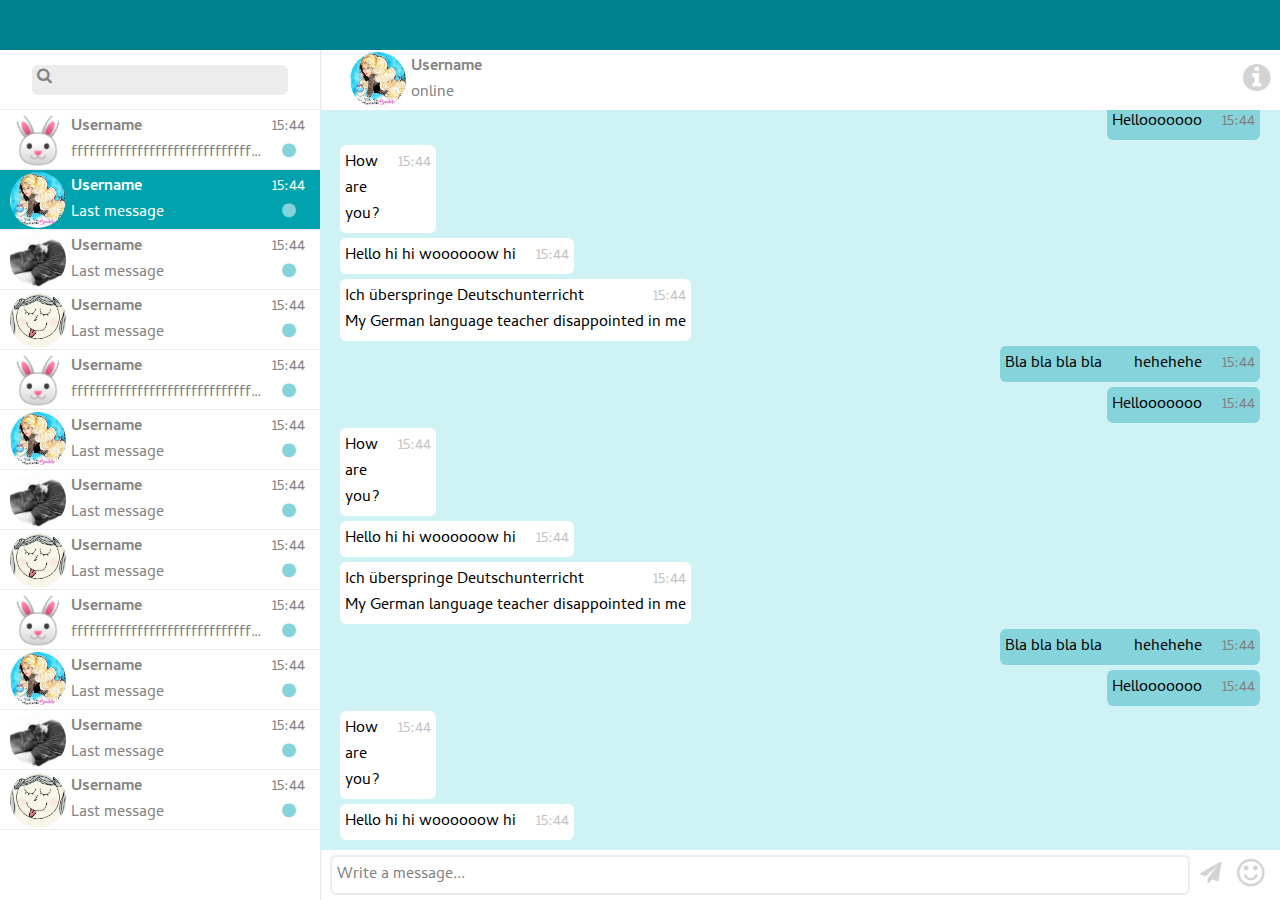
==== public/chat_page.html @ d419bebb "chat page with css, modified project structure" ====
<!DOCTYPE html>
<html lang="en">
    <head>
        <meta charset="utf-8">
        <meta name="viewport" content="width=device-width, initial-scale=1.0">
        <title>Chat</title>
        <link rel="stylesheet" href="styles/styles.css">
        <link rel="stylesheet" href="styles/chat.css">
        <link rel="stylesheet" href="https://cdnjs.cloudflare.com/ajax/libs/font-awesome/4.7.0/css/font-awesome.min.css">
        <link href="https://fonts.googleapis.com/css2?family=Cambay&display=swap" rel="stylesheet">
        <script type="module" src="scripts/chat.js"></script>
    </head>
    <body>
        <header>
        </header>
        <main>
            <div class="container">
                <aside class="dialog-list-container">
                    <div class="search-bar">
                        <div class="search-input-wrapper">
                            <i class="fa fa-search search"></i>
                            <input type="search" name="search" id="search">
                        </div>
                    </div>
                    <ul class="dialog-list">
                        <li class="dialog">
                            <img class="avatar" src="images/bunny.jpg" alt="Avatar">
                            <div class="dialog-info">
                                <p class="username">Username</p>
                                <p>ffffffffffffffffffffffffffffffffffffffffffffffffffffffffffffffffffffffffffffffffffffffff</p>
                            </div>
                            <div class="dialog-info">
                                <time datetime="2020-07-24T15:44:00">15:44</time>
                                <i class="fa fa-circle status unread"></i>
                            </div>
                        </li>
                        <li class="dialog active">
                            <img class="avatar" src="images/dasha.jpg" alt="Avatar">
                            <div class="dialog-info">
                                <p class="username">Username</p>
                                <p>Last message</p>
                            </div>
                            <div class="dialog-info">
                                <time datetime="2020-07-24T15:44:00">15:44</time>
                                <i class="fa fa-circle status unread"></i>
                            </div>
                        </li>
                        <li class="dialog">
                            <img class="avatar" src="images/misha.jpg" alt="Avatar">
                            <div class="dialog-info">
                                <p class="username">Username</p>
                                <p>Last message</p>
                            </div>
                            <div class="dialog-info">
                                <time datetime="2020-07-24T15:44:00">15:44</time>
                                <i class="fa fa-circle status unread"></i>
                            </div>
                        </li>
                        <li class="dialog">
                            <img class="avatar" src="images/girl.jpg" alt="Avatar">
                            <div class="dialog-info">
                                <p class="username">Username</p>
                                <p>Last message</p>
                            </div>
                            <div class="dialog-info">
                                <time datetime="2020-07-24T15:44:00">15:44</time>
                                <i class="fa fa-circle status unread"></i>
                            </div>
                        </li>


                        <li class="dialog">
                            <img class="avatar" src="images/bunny.jpg" alt="Avatar">
                            <div class="dialog-info">
                                <p class="username">Username</p>
                                <p>ffffffffffffffffffffffffffffffffffffffffffffffffffffffffffffffffffffffffffffffffffffffff</p>
                            </div>
                            <div class="dialog-info">
                                <time datetime="2020-07-24T15:44:00">15:44</time>
                                <i class="fa fa-circle status unread"></i>
                            </div>
                        </li>
                        <li class="dialog">
                            <img class="avatar" src="images/dasha.jpg" alt="Avatar">
                            <div class="dialog-info">
                                <p class="username">Username</p>
                                <p>Last message</p>
                            </div>
                            <div class="dialog-info">
                                <time datetime="2020-07-24T15:44:00">15:44</time>
                                <i class="fa fa-circle status unread"></i>
                            </div>
                        </li>
                        <li class="dialog">
                            <img class="avatar" src="images/misha.jpg" alt="Avatar">
                            <div class="dialog-info">
                                <p class="username">Username</p>
                                <p>Last message</p>
                            </div>
                            <div class="dialog-info">
                                <time datetime="2020-07-24T15:44:00">15:44</time>
                                <i class="fa fa-circle status unread"></i>
                            </div>
                        </li>
                        <li class="dialog">
                            <img class="avatar" src="images/girl.jpg" alt="Avatar">
                            <div class="dialog-info">
                                <p class="username">Username</p>
                                <p>Last message</p>
                            </div>
                            <div class="dialog-info">
                                <time datetime="2020-07-24T15:44:00">15:44</time>
                                <i class="fa fa-circle status unread"></i>
                            </div>
                        </li>
                        <li class="dialog">
                            <img class="avatar" src="images/bunny.jpg" alt="Avatar">
                            <div class="dialog-info">
                                <p class="username">Username</p>
                                <p>ffffffffffffffffffffffffffffffffffffffffffffffffffffffffffffffffffffffffffffffffffffffff</p>
                            </div>
                            <div class="dialog-info">
                                <time datetime="2020-07-24T15:44:00">15:44</time>
                                <i class="fa fa-circle status unread"></i>
                            </div>
                        </li>
                        <li class="dialog">
                            <img class="avatar" src="images/dasha.jpg" alt="Avatar">
                            <div class="dialog-info">
                                <p class="username">Username</p>
                                <p>Last message</p>
                            </div>
                            <div class="dialog-info">
                                <time datetime="2020-07-24T15:44:00">15:44</time>
                                <i class="fa fa-circle status unread"></i>
                            </div>
                        </li>
                        <li class="dialog">
                            <img class="avatar" src="images/misha.jpg" alt="Avatar">
                            <div class="dialog-info">
                                <p class="username">Username</p>
                                <p>Last message</p>
                            </div>
                            <div class="dialog-info">
                                <time datetime="2020-07-24T15:44:00">15:44</time>
                                <i class="fa fa-circle status unread"></i>
                            </div>
                        </li>
                        <li class="dialog">
                            <img class="avatar" src="images/girl.jpg" alt="Avatar">
                            <div class="dialog-info">
                                <p class="username">Username</p>
                                <p>Last message</p>
                            </div>
                            <div class="dialog-info">
                                <time datetime="2020-07-24T15:44:00">15:44</time>
                                <i class="fa fa-circle status unread"></i>
                            </div>
                        </li>
                    </ul>
                </aside>
                <article class="chat-container">
                    <div class="chat-header">
                        <img class="avatar" src="images/dasha.jpg" alt="Avatar">
                        <div class="dialog-info">
                            <p class="username">Username</p>
                            <p>online</p>
                        </div>
                        <button class="icon-btn"><i class="fa fa-info-circle fa-2x"></i></button>
                    </div>
                    <ul class="chat-history">
                        <li class="msg msg-in">
                            <time datetime="2020-07-24T15:44:00">15:44</time>
                            <p>Hello hi hi woooooow hi</p>
                        </li>
                        <li class="msg msg-in">
                            <time datetime="2020-07-24T15:44:00">15:44</time>
                            <p>How
are
you?</p>
                        </li>
                        <li class="msg msg-out">
                            <time datetime="2020-07-24T15:44:00">15:44</time>
                            <p>Hellooooooo</p>
                        </li>
                        <li class="msg msg-out">
                            <time datetime="2020-07-24T15:44:00">15:44</time>
                            <p>Bla bla bla bla        hehehehe</p>
                        </li>
                        <li class="msg msg-in">
                            <time datetime="2020-07-24T15:44:00">15:44</time>
                            <p>Ich überspringe Deutschunterricht
My German language teacher disappointed in me</p>
                        </li>



                        <li class="msg msg-in">
                            <time datetime="2020-07-24T15:44:00">15:44</time>
                            <p>Hello hi hi woooooow hi</p>
                        </li>
                        <li class="msg msg-in">
                            <time datetime="2020-07-24T15:44:00">15:44</time>
                            <p>How
are
you?</p>
                        </li>
                        <li class="msg msg-out">
                            <time datetime="2020-07-24T15:44:00">15:44</time>
                            <p>Hellooooooo</p>
                        </li>
                        <li class="msg msg-out">
                            <time datetime="2020-07-24T15:44:00">15:44</time>
                            <p>Bla bla bla bla        hehehehe</p>
                        </li>
                        <li class="msg msg-in">
                            <time datetime="2020-07-24T15:44:00">15:44</time>
                            <p>Ich überspringe Deutschunterricht
My German language teacher disappointed in me</p>
                        </li>
                        <li class="msg msg-in">
                            <time datetime="2020-07-24T15:44:00">15:44</time>
                            <p>Hello hi hi woooooow hi</p>
                        </li>
                        <li class="msg msg-in">
                            <time datetime="2020-07-24T15:44:00">15:44</time>
                            <p>How
are
you?</p>
                        </li>
                        <li class="msg msg-out">
                            <time datetime="2020-07-24T15:44:00">15:44</time>
                            <p>Hellooooooo</p>
                        </li>
                        <li class="msg msg-out">
                            <time datetime="2020-07-24T15:44:00">15:44</time>
                            <p>Bla bla bla bla        hehehehe</p>
                        </li>
                        <li class="msg msg-in">
                            <time datetime="2020-07-24T15:44:00">15:44</time>
                            <p>Ich überspringe Deutschunterricht
My German language teacher disappointed in me</p>
                        </li>
                    </ul>
                    <div class="chat-footer">
                        <div id="new-message" contenteditable="true" placeholder="Write a message..."></div>
                    
                        <!-- TODO: send by `enter` -->
                        <button class="icon-btn"><i class="fa fa-paper-plane fa-lg"></i></button>
                        <button class="icon-btn"><i class="fa fa-smile-o fa-2x"></i></button>
                    </div>
                </article>
            </div>
        </main>
    </body>
</html>
---- public/styles/styles.css ----
:root {
    --color-primary-light : #CFF2F5;
    --color-primary: #85D4DB;
    --color-primary-dark: #00838F;
    --color-secondary: #FCA6A6;
    --color-secondary-dark: #D46B6B;
    --text-color-light: #828282;
    --text-color-dark: #3A3A3A;
    --background-color-grey: #ECECEC;
}

html {
    box-sizing: border-box;
}

*, 
*::before, 
*::after {
    box-sizing: inherit;
    margin: 0;
    padding: 0;
}

/* Scrollbar */
::-webkit-scrollbar {
    width: 3px;
}

::-webkit-scrollbar-track {
    box-shadow: inset 0 0 5px lightgrey;
}

::-webkit-scrollbar-thumb {
    background: rgb(197, 197, 197);
}

body {
    font-family: 'Cambay', sans-serif;
}

button, 
input, 
select, 
textarea {
    font-family: inherit;
    font-size: 100%;
}

img {
    display: block;
}

textarea {
    overflow: auto;
}

a {
    font-weight: bold;
}

a:any-link {
    text-decoration: none;
    color: var(--color-secondary);
}

a:hover,
a:active {
    text-decoration: underline;
}

.btn {
    outline: none;
    border: none;  
}
---- public/styles/chat.css ----
@import url(styles.css);

html,
body {
    height: 100%;
    color: var(--text-color-light);
}

main {
    height: calc(100% - 50px);
}

body {
    display: flex;
    flex-direction: column;
    overflow: hidden;
}

header {
    min-height: 50px;
    background-color: var(--color-primary-dark);
}

.icon-btn {
    height: 40px;
    outline: none;
    border: none;
    background-color: white;
    color: lightgrey;
    transition: color 0.3s;
}

.icon-btn:hover {
    color: var(--text-color-light);
}

.container {
    display: flex;
    height: 100%;
}

.search-bar {
    display: flex;
    align-items: center;
    justify-content: center;
    height: 60px;
    border-bottom: 1px solid #ECECEC;
}

.search-input-wrapper {
    display: flex;
    width: 80%;
    padding: 2px 5px;
    border-radius: 6px;
    background-color: #ECECEC;
}

input[type="search"] {
    flex: 1;
    margin-left: 10px;
    outline: none;
    border: none;
    background-color: #ECECEC;
}

.dialog-list-container {
    width: 25%;
    box-shadow: 0px 0px 2px rgba(0, 0, 0, 0.3);
}

.dialog-list {
    max-height: calc(100% - 60px);
    overflow-y: auto;
}

.dialog {
    display: flex;
    align-items: center;
    height: 60px;
    padding: 0 10px;
    border-bottom: 1px solid #ECECEC;
}

.dialog:not(.active):hover {
    background-color: var(--color-primary-light);
}

.avatar {
    flex: 0 0 56px;
    object-fit: cover;
    width: 56px;
    height: 56px;
    border-radius: 50%;
}

.dialog-info {
    margin: 2px 5px;
    min-width: 0;
    text-align: center;
}

.dialog-info:nth-of-type(1) {
    flex: 1;
    text-align: left;
}

.dialog p {
    white-space: nowrap;
    overflow: hidden;
    text-overflow: ellipsis;
}

.dialog time {
    display: block;
}

.username {
    font-weight: bold;
}

.unread {
    color: #85D4DB;
}

.active {
    color: white;
    background-color: #00A3AD;
}

.chat-container {
    flex: 1;
    max-width: 75%;
    display: flex;
    flex-direction: column;
}

.chat-header {
    height: 60px;
    padding: 0 10px 0 30px;
    display: flex;
    align-items: center;
}

.chat-history {
    max-height: calc(100% - 110px); 
    display: flex;
    flex-direction: column-reverse;
    align-items: flex-start;
    gap: 5px;
    padding: 10px 20px;
    overflow-y: auto;
    background-color: var(--color-primary-light);
}

.chat-footer {
    max-height: 200px;
    padding: 5px 10px;
    display: flex;
    align-items: flex-start;
}

.chat-footer button {
    flex: 0 0 40px;
}

[contenteditable=true]:empty:before {
    content: attr(placeholder);
    pointer-events: none;
    display: block; /* Firefox */
}
 
div[contenteditable=true] {
    flex: 1;
    max-height: 180px;
    outline: none;
    overflow: auto;
    padding: 5px;
    border: 2px solid white;
    background: white;
}

div[contenteditable=true]:focus {
    border-radius: 6px;
    border: 2px solid #ECECEC;
}

.msg {
    max-width: 60%;
    padding: 5px;
    border-radius: 6px;
    list-style: none;
}

.msg p {
    display: inline;
    white-space: pre-wrap;
    color: initial;
}

.msg time {
    float: right;
    margin-left: 20px;
}

.msg-in {
    background-color: white;
}

.msg-out {
    align-self: flex-end;
    background-color: #85D4DB;
}

.msg-in time {
    color: #C4C4C4;
}
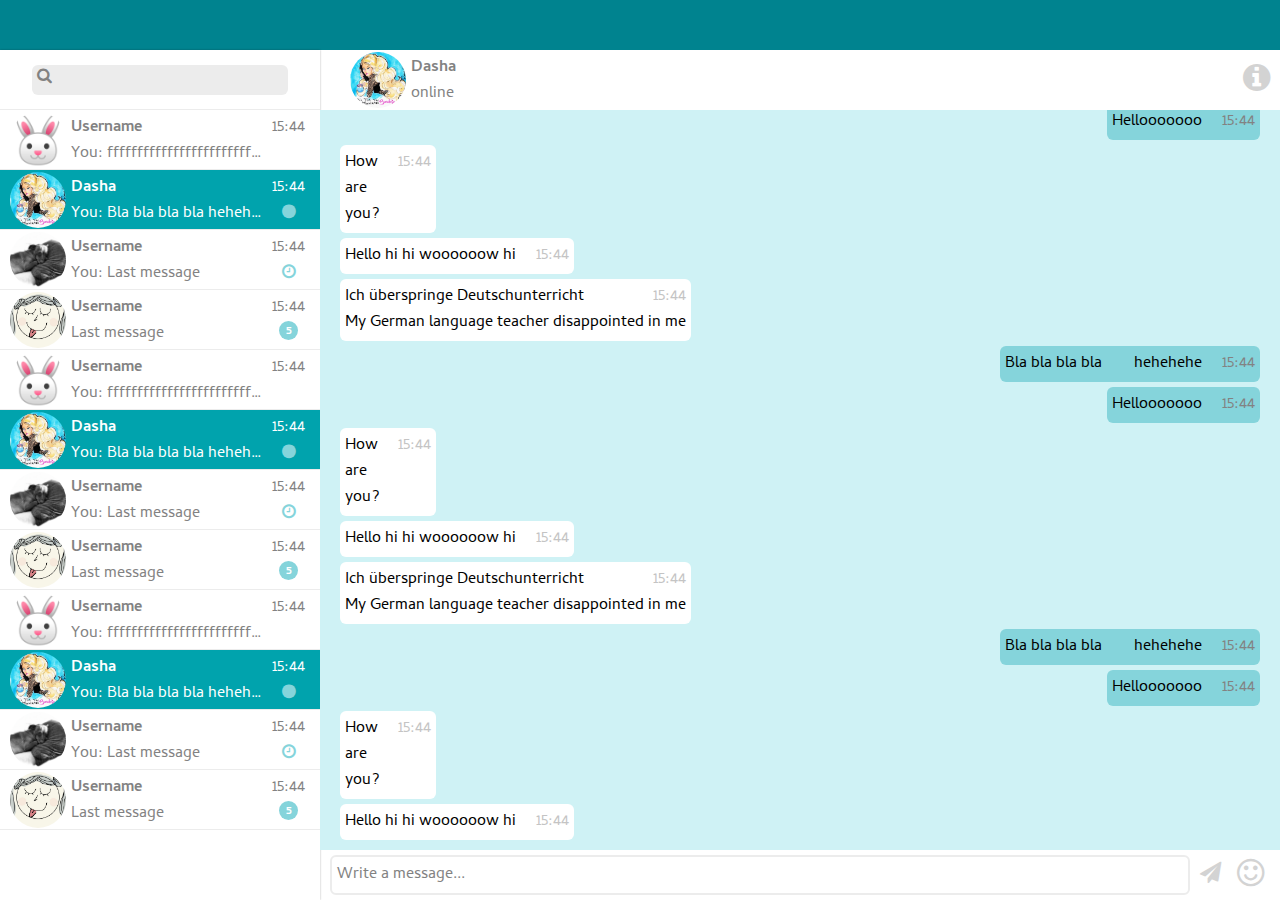
==== commit 85403497: "added message status icons for dialog list" ====
--- a/public/chat_page.html
+++ b/public/chat_page.html
@@ -27,33 +27,118 @@
                             <img class="avatar" src="images/bunny.jpg" alt="Avatar">
                             <div class="dialog-info">
                                 <p class="username">Username</p>
-                                <p>ffffffffffffffffffffffffffffffffffffffffffffffffffffffffffffffffffffffffffffffffffffffff</p>
-                            </div>
-                            <div class="dialog-info">
-                                <time datetime="2020-07-24T15:44:00">15:44</time>
-                                <i class="fa fa-circle status unread"></i>
+                                <p class="last-msg-out">ffffffffffffffffffffffffffffffffffffffffffffffffffffffffffffffffffffffffffffffffffffffff</p>
+                            </div>
+                            <div class="dialog-info">
+                                <time datetime="2020-07-24T15:44:00">15:44</time>
                             </div>
                         </li>
                         <li class="dialog active">
                             <img class="avatar" src="images/dasha.jpg" alt="Avatar">
                             <div class="dialog-info">
+                                <p class="username">Dasha</p>
+                                <p class="last-msg-out">Bla bla bla bla        hehehehe</p>
+                            </div>
+                            <div class="dialog-info">
+                                <time datetime="2020-07-24T15:44:00">15:44</time>
+                                <i class="fa fa-circle"></i>
+                            </div>
+                        </li>
+                        <li class="dialog">
+                            <img class="avatar" src="images/misha.jpg" alt="Avatar">
+                            <div class="dialog-info">
+                                <p class="username">Username</p>
+                                <p class="last-msg-out">Last message</p>
+                            </div>
+                            <div class="dialog-info">
+                                <time datetime="2020-07-24T15:44:00">15:44</time>
+                                <i class="fa fa-clock-o"></i>
+                            </div>
+                        </li>
+                        <li class="dialog">
+                            <img class="avatar" src="images/girl.jpg" alt="Avatar">
+                            <div class="dialog-info">
                                 <p class="username">Username</p>
                                 <p>Last message</p>
                             </div>
                             <div class="dialog-info">
                                 <time datetime="2020-07-24T15:44:00">15:44</time>
-                                <i class="fa fa-circle status unread"></i>
+                                <p class="unread">5</p>
+                            </div>
+                        </li>
+                        <li class="dialog">
+                            <img class="avatar" src="images/bunny.jpg" alt="Avatar">
+                            <div class="dialog-info">
+                                <p class="username">Username</p>
+                                <p class="last-msg-out">ffffffffffffffffffffffffffffffffffffffffffffffffffffffffffffffffffffffffffffffffffffffff</p>
+                            </div>
+                            <div class="dialog-info">
+                                <time datetime="2020-07-24T15:44:00">15:44</time>
+                            </div>
+                        </li>
+                        <li class="dialog active">
+                            <img class="avatar" src="images/dasha.jpg" alt="Avatar">
+                            <div class="dialog-info">
+                                <p class="username">Dasha</p>
+                                <p class="last-msg-out">Bla bla bla bla        hehehehe</p>
+                            </div>
+                            <div class="dialog-info">
+                                <time datetime="2020-07-24T15:44:00">15:44</time>
+                                <i class="fa fa-circle"></i>
                             </div>
                         </li>
                         <li class="dialog">
                             <img class="avatar" src="images/misha.jpg" alt="Avatar">
                             <div class="dialog-info">
                                 <p class="username">Username</p>
+                                <p class="last-msg-out">Last message</p>
+                            </div>
+                            <div class="dialog-info">
+                                <time datetime="2020-07-24T15:44:00">15:44</time>
+                                <i class="fa fa-clock-o"></i>
+                            </div>
+                        </li>
+                        <li class="dialog">
+                            <img class="avatar" src="images/girl.jpg" alt="Avatar">
+                            <div class="dialog-info">
+                                <p class="username">Username</p>
                                 <p>Last message</p>
                             </div>
                             <div class="dialog-info">
                                 <time datetime="2020-07-24T15:44:00">15:44</time>
-                                <i class="fa fa-circle status unread"></i>
+                                <p class="unread">5</p>
+                            </div>
+                        </li>
+                        <li class="dialog">
+                            <img class="avatar" src="images/bunny.jpg" alt="Avatar">
+                            <div class="dialog-info">
+                                <p class="username">Username</p>
+                                <p class="last-msg-out">ffffffffffffffffffffffffffffffffffffffffffffffffffffffffffffffffffffffffffffffffffffffff</p>
+                            </div>
+                            <div class="dialog-info">
+                                <time datetime="2020-07-24T15:44:00">15:44</time>
+                            </div>
+                        </li>
+                        <li class="dialog active">
+                            <img class="avatar" src="images/dasha.jpg" alt="Avatar">
+                            <div class="dialog-info">
+                                <p class="username">Dasha</p>
+                                <p class="last-msg-out">Bla bla bla bla        hehehehe</p>
+                            </div>
+                            <div class="dialog-info">
+                                <time datetime="2020-07-24T15:44:00">15:44</time>
+                                <i class="fa fa-circle"></i>
+                            </div>
+                        </li>
+                        <li class="dialog">
+                            <img class="avatar" src="images/misha.jpg" alt="Avatar">
+                            <div class="dialog-info">
+                                <p class="username">Username</p>
+                                <p class="last-msg-out">Last message</p>
+                            </div>
+                            <div class="dialog-info">
+                                <time datetime="2020-07-24T15:44:00">15:44</time>
+                                <i class="fa fa-clock-o"></i>
                             </div>
                         </li>
                         <li class="dialog">
@@ -64,97 +149,7 @@
                             </div>
                             <div class="dialog-info">
                                 <time datetime="2020-07-24T15:44:00">15:44</time>
-                                <i class="fa fa-circle status unread"></i>
-                            </div>
-                        </li>
-
-
-                        <li class="dialog">
-                            <img class="avatar" src="images/bunny.jpg" alt="Avatar">
-                            <div class="dialog-info">
-                                <p class="username">Username</p>
-                                <p>ffffffffffffffffffffffffffffffffffffffffffffffffffffffffffffffffffffffffffffffffffffffff</p>
-                            </div>
-                            <div class="dialog-info">
-                                <time datetime="2020-07-24T15:44:00">15:44</time>
-                                <i class="fa fa-circle status unread"></i>
-                            </div>
-                        </li>
-                        <li class="dialog">
-                            <img class="avatar" src="images/dasha.jpg" alt="Avatar">
-                            <div class="dialog-info">
-                                <p class="username">Username</p>
-                                <p>Last message</p>
-                            </div>
-                            <div class="dialog-info">
-                                <time datetime="2020-07-24T15:44:00">15:44</time>
-                                <i class="fa fa-circle status unread"></i>
-                            </div>
-                        </li>
-                        <li class="dialog">
-                            <img class="avatar" src="images/misha.jpg" alt="Avatar">
-                            <div class="dialog-info">
-                                <p class="username">Username</p>
-                                <p>Last message</p>
-                            </div>
-                            <div class="dialog-info">
-                                <time datetime="2020-07-24T15:44:00">15:44</time>
-                                <i class="fa fa-circle status unread"></i>
-                            </div>
-                        </li>
-                        <li class="dialog">
-                            <img class="avatar" src="images/girl.jpg" alt="Avatar">
-                            <div class="dialog-info">
-                                <p class="username">Username</p>
-                                <p>Last message</p>
-                            </div>
-                            <div class="dialog-info">
-                                <time datetime="2020-07-24T15:44:00">15:44</time>
-                                <i class="fa fa-circle status unread"></i>
-                            </div>
-                        </li>
-                        <li class="dialog">
-                            <img class="avatar" src="images/bunny.jpg" alt="Avatar">
-                            <div class="dialog-info">
-                                <p class="username">Username</p>
-                                <p>ffffffffffffffffffffffffffffffffffffffffffffffffffffffffffffffffffffffffffffffffffffffff</p>
-                            </div>
-                            <div class="dialog-info">
-                                <time datetime="2020-07-24T15:44:00">15:44</time>
-                                <i class="fa fa-circle status unread"></i>
-                            </div>
-                        </li>
-                        <li class="dialog">
-                            <img class="avatar" src="images/dasha.jpg" alt="Avatar">
-                            <div class="dialog-info">
-                                <p class="username">Username</p>
-                                <p>Last message</p>
-                            </div>
-                            <div class="dialog-info">
-                                <time datetime="2020-07-24T15:44:00">15:44</time>
-                                <i class="fa fa-circle status unread"></i>
-                            </div>
-                        </li>
-                        <li class="dialog">
-                            <img class="avatar" src="images/misha.jpg" alt="Avatar">
-                            <div class="dialog-info">
-                                <p class="username">Username</p>
-                                <p>Last message</p>
-                            </div>
-                            <div class="dialog-info">
-                                <time datetime="2020-07-24T15:44:00">15:44</time>
-                                <i class="fa fa-circle status unread"></i>
-                            </div>
-                        </li>
-                        <li class="dialog">
-                            <img class="avatar" src="images/girl.jpg" alt="Avatar">
-                            <div class="dialog-info">
-                                <p class="username">Username</p>
-                                <p>Last message</p>
-                            </div>
-                            <div class="dialog-info">
-                                <time datetime="2020-07-24T15:44:00">15:44</time>
-                                <i class="fa fa-circle status unread"></i>
+                                <p class="unread">5</p>
                             </div>
                         </li>
                     </ul>
@@ -163,7 +158,7 @@
                     <div class="chat-header">
                         <img class="avatar" src="images/dasha.jpg" alt="Avatar">
                         <div class="dialog-info">
-                            <p class="username">Username</p>
+                            <p class="username">Dasha</p>
                             <p>online</p>
                         </div>
                         <button class="icon-btn"><i class="fa fa-info-circle fa-2x"></i></button>
--- a/public/styles/chat.css
+++ b/public/styles/chat.css
@@ -94,9 +94,27 @@
 }
 
 .dialog-info {
-    margin: 2px 5px;
+    height: 100%;
+    padding: 5px;
     min-width: 0;
     text-align: center;
+}
+
+.dialog-info i {
+    color: #85D4DB;
+}
+
+.dialog-info .unread {
+    width: min-content;
+    min-width: 1.5em;
+    height: 1.5em;
+    margin: auto;
+
+    font-size: 0.8em;
+    font-weight: bolder;
+    border-radius: 0.75em;
+    color: white;
+    background-color: #85D4DB;
 }
 
 .dialog-info:nth-of-type(1) {
@@ -118,8 +136,8 @@
     font-weight: bold;
 }
 
-.unread {
-    color: #85D4DB;
+.last-msg-out::before {
+    content: "You: ";
 }
 
 .active {
@@ -140,8 +158,9 @@
     display: flex;
     align-items: center;
 }
-
+      
 .chat-history {
+    flex: 1;
     max-height: calc(100% - 110px); 
     display: flex;
     flex-direction: column-reverse;
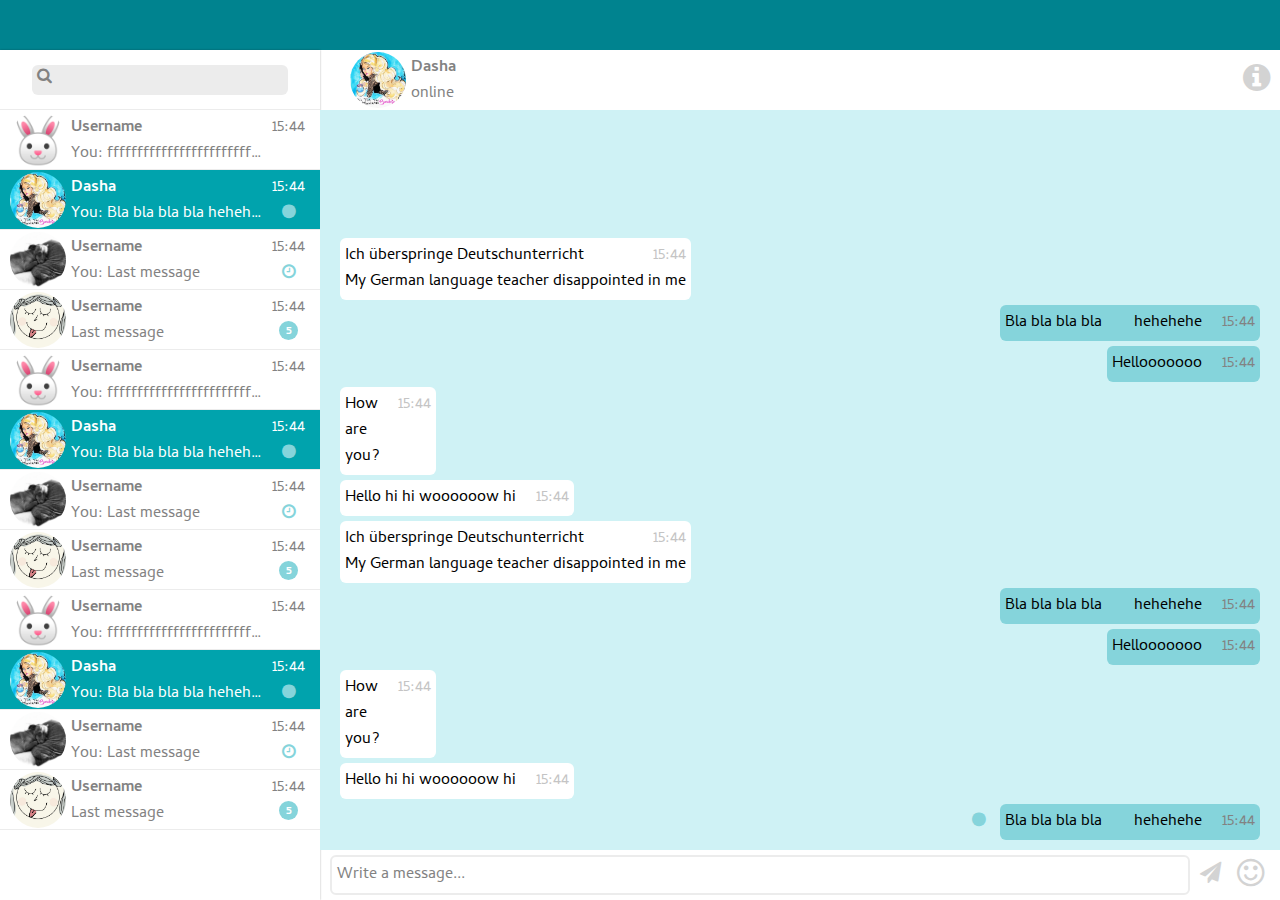
==== commit 67efc578: "added status for sent messages in chat's history" ====
--- a/public/chat_page.html
+++ b/public/chat_page.html
@@ -164,6 +164,13 @@
                         <button class="icon-btn"><i class="fa fa-info-circle fa-2x"></i></button>
                     </div>
                     <ul class="chat-history">
+                        <li class="msg msg-out">
+                            <i class="fa fa-circle"></i>
+                            <div>
+                                <time datetime="2020-07-24T15:44:00">15:44</time>
+                                <p>Bla bla bla bla        hehehehe</p>
+                            </div>
+                        </li>
                         <li class="msg msg-in">
                             <time datetime="2020-07-24T15:44:00">15:44</time>
                             <p>Hello hi hi woooooow hi</p>
@@ -175,21 +182,22 @@
 you?</p>
                         </li>
                         <li class="msg msg-out">
-                            <time datetime="2020-07-24T15:44:00">15:44</time>
-                            <p>Hellooooooo</p>
-                        </li>
-                        <li class="msg msg-out">
-                            <time datetime="2020-07-24T15:44:00">15:44</time>
-                            <p>Bla bla bla bla        hehehehe</p>
+                            <div>
+                                <time datetime="2020-07-24T15:44:00">15:44</time>
+                                <p>Hellooooooo</p>
+                            <div>
+                        </li>
+                        <li class="msg msg-out">
+                            <div>
+                                <time datetime="2020-07-24T15:44:00">15:44</time>
+                                <p>Bla bla bla bla        hehehehe</p>
+                            </div>
                         </li>
                         <li class="msg msg-in">
                             <time datetime="2020-07-24T15:44:00">15:44</time>
                             <p>Ich überspringe Deutschunterricht
 My German language teacher disappointed in me</p>
                         </li>
-
-
-
                         <li class="msg msg-in">
                             <time datetime="2020-07-24T15:44:00">15:44</time>
                             <p>Hello hi hi woooooow hi</p>
@@ -201,35 +209,16 @@
 you?</p>
                         </li>
                         <li class="msg msg-out">
-                            <time datetime="2020-07-24T15:44:00">15:44</time>
-                            <p>Hellooooooo</p>
-                        </li>
-                        <li class="msg msg-out">
-                            <time datetime="2020-07-24T15:44:00">15:44</time>
-                            <p>Bla bla bla bla        hehehehe</p>
-                        </li>
-                        <li class="msg msg-in">
-                            <time datetime="2020-07-24T15:44:00">15:44</time>
-                            <p>Ich überspringe Deutschunterricht
-My German language teacher disappointed in me</p>
-                        </li>
-                        <li class="msg msg-in">
-                            <time datetime="2020-07-24T15:44:00">15:44</time>
-                            <p>Hello hi hi woooooow hi</p>
-                        </li>
-                        <li class="msg msg-in">
-                            <time datetime="2020-07-24T15:44:00">15:44</time>
-                            <p>How
-are
-you?</p>
-                        </li>
-                        <li class="msg msg-out">
-                            <time datetime="2020-07-24T15:44:00">15:44</time>
-                            <p>Hellooooooo</p>
-                        </li>
-                        <li class="msg msg-out">
-                            <time datetime="2020-07-24T15:44:00">15:44</time>
-                            <p>Bla bla bla bla        hehehehe</p>
+                            <div>
+                                <time datetime="2020-07-24T15:44:00">15:44</time>
+                                <p>Hellooooooo</p>
+                            <div>
+                        </li>
+                        <li class="msg msg-out">
+                            <div>
+                                <time datetime="2020-07-24T15:44:00">15:44</time>
+                                <p>Bla bla bla bla        hehehehe</p>
+                            </div>
                         </li>
                         <li class="msg msg-in">
                             <time datetime="2020-07-24T15:44:00">15:44</time>
--- a/public/styles/chat.css
+++ b/public/styles/chat.css
@@ -205,8 +205,6 @@
 
 .msg {
     max-width: 60%;
-    padding: 5px;
-    border-radius: 6px;
     list-style: none;
 }
 
@@ -225,11 +223,26 @@
     background-color: white;
 }
 
+.msg-in time {
+    color: #C4C4C4;
+}
+
+.msg-in, 
+.msg-out > div {
+    padding: 5px;
+    border-radius: 6px;
+}
+
 .msg-out {
     align-self: flex-end;
+}
+
+.msg-out > div {
+    display: inline-block;
     background-color: #85D4DB;
 }
 
-.msg-in time {
-    color: #C4C4C4;
-}
+.msg-out > i {
+    margin-right: 10px;
+    color: #85D4DB;
+}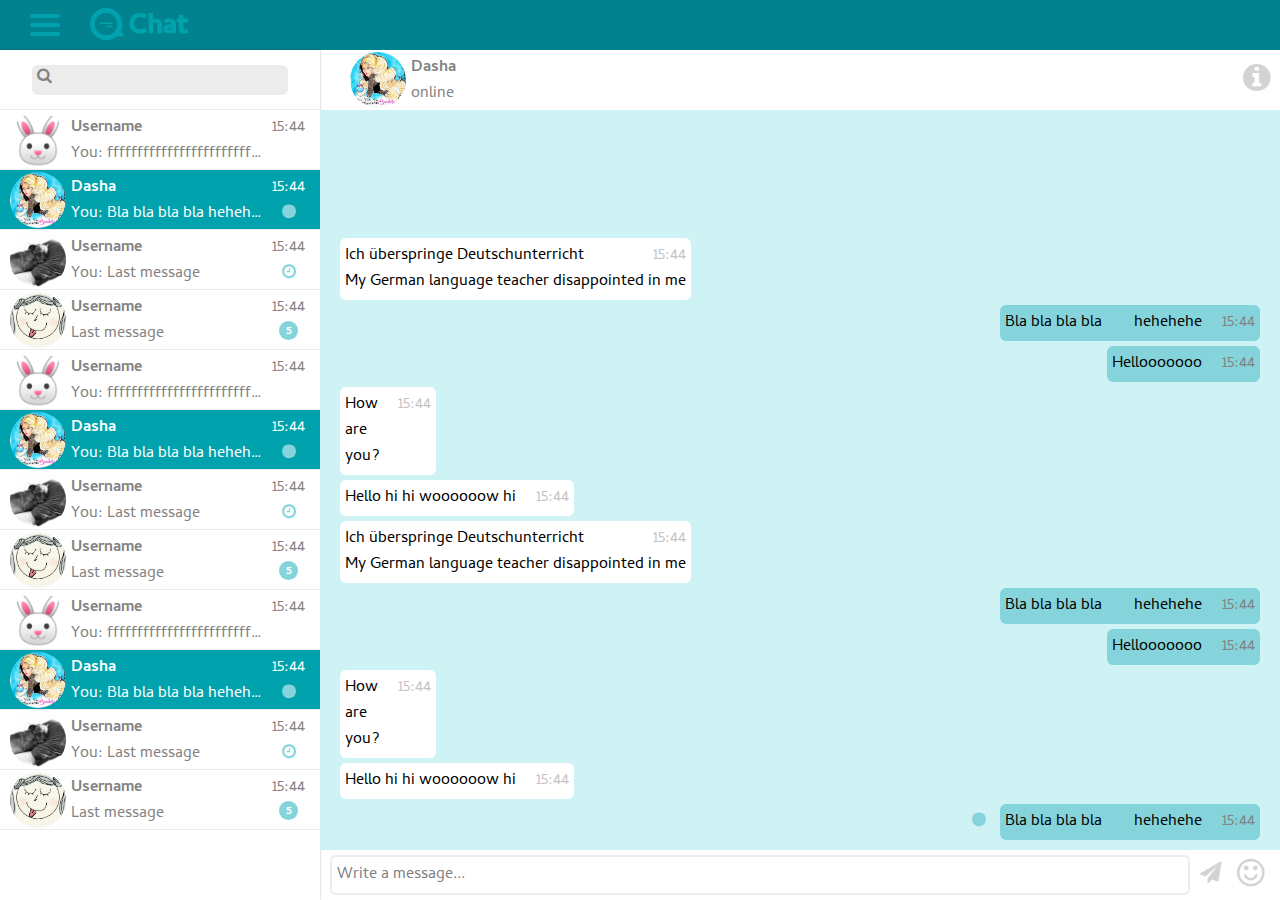
==== commit 7b03013e: "added menu" ====
--- a/public/chat_page.html
+++ b/public/chat_page.html
@@ -8,13 +8,28 @@
         <link rel="stylesheet" href="styles/chat.css">
         <link rel="stylesheet" href="https://cdnjs.cloudflare.com/ajax/libs/font-awesome/4.7.0/css/font-awesome.min.css">
         <link href="https://fonts.googleapis.com/css2?family=Cambay&display=swap" rel="stylesheet">
-        <script type="module" src="scripts/chat.js"></script>
+        <script src="scripts/chat.js"></script>
+        <script src="scripts/menu.js"></script>
     </head>
     <body>
         <header>
+            <div class="menu-icon" onclick="toggleMenu(this)">
+                <div></div>
+                <div></div>
+                <div></div>
+            </div>
+            <img class="logo" src="images/logo.svg" alt="Logo">
         </header>
         <main>
-            <div class="container">
+            <nav id="sideNav" class="side-nav">
+                <button><i class="fa fa-unlock fa-lg"></i>New public channel</button>
+                <button><i class="fa fa-lock fa-lg"></i>New private channel</button>
+                <button><i class="fa fa-cog fa-lg"></i>Settings</button>
+                <!-- <button><i class="fa fa-user-circle-o fa-lg"></i>Edit profile</button> -->
+                <!-- <button><i class="fa fa-moon-o fa-lg"></i>Night mode</button> -->
+                <button><i class="fa fa-sign-out fa-lg"></i>Log out</button>
+            </nav>
+            <div class="container" id="main">
                 <aside class="dialog-list-container">
                     <div class="search-bar">
                         <div class="search-input-wrapper">
--- a/public/styles/styles.css
+++ b/public/styles/styles.css
@@ -46,6 +46,11 @@
     font-size: 100%;
 }
 
+button {
+    outline: none;
+    border: none;  
+}
+
 img {
     display: block;
 }
@@ -67,8 +72,3 @@
 a:active {
     text-decoration: underline;
 }
-
-.btn {
-    outline: none;
-    border: none;  
-}--- a/public/styles/chat.css
+++ b/public/styles/chat.css
@@ -1,5 +1,3 @@
-@import url(styles.css);
-
 html,
 body {
     height: 100%;
@@ -17,8 +15,78 @@
 }
 
 header {
+    display: flex;
+    align-items: center;
+    gap: 30px;
+    padding: 0 30px;
     min-height: 50px;
     background-color: var(--color-primary-dark);
+}
+
+.menu-icon {
+    display: inline-block;
+    cursor: pointer;
+}
+
+.menu-icon > div {
+    width: 30px;
+    height: 4px;
+    margin: 5px 0;
+    border-radius: 2px;
+    background-color: #00A3AD;
+    transition: 0.4s;
+}
+
+.toggle div:nth-child(1) {
+    -webkit-transform: rotate(-45deg) translate(-5px, 6px);
+    transform: rotate(-45deg) translate(-5px, 6px);
+}
+  
+.toggle div:nth-child(2) {
+    opacity: 0;
+}
+
+.toggle div:nth-child(3) {
+    -webkit-transform: rotate(45deg) translate(-7px, -8px);
+    transform: rotate(45deg) translate(-7px, -8px);
+}
+
+.logo {
+    height: 2.8em;
+    margin-top: 5px;
+}
+
+.side-nav {
+    height: 100%;
+    width: 0px;
+    position: fixed;
+    overflow-x: hidden;
+    background-color: var(--text-color-dark);
+    transition: 0.4s; 
+}
+
+.side-nav button {
+    display: block;
+    width: 100%;
+    height: 4em;
+    white-space: nowrap;
+    font-weight: bolder;
+    text-align: start;
+    color: var(--text-color-light);
+    background-color: transparent;
+    transition: 0.3s;
+}
+  
+.side-nav button:hover {
+    background-color: #4b4b4b;
+}
+
+.side-nav i {
+    margin: 0 10px;
+}
+
+#main {
+    transition: margin-left .4s;
 }
 
 .icon-btn {
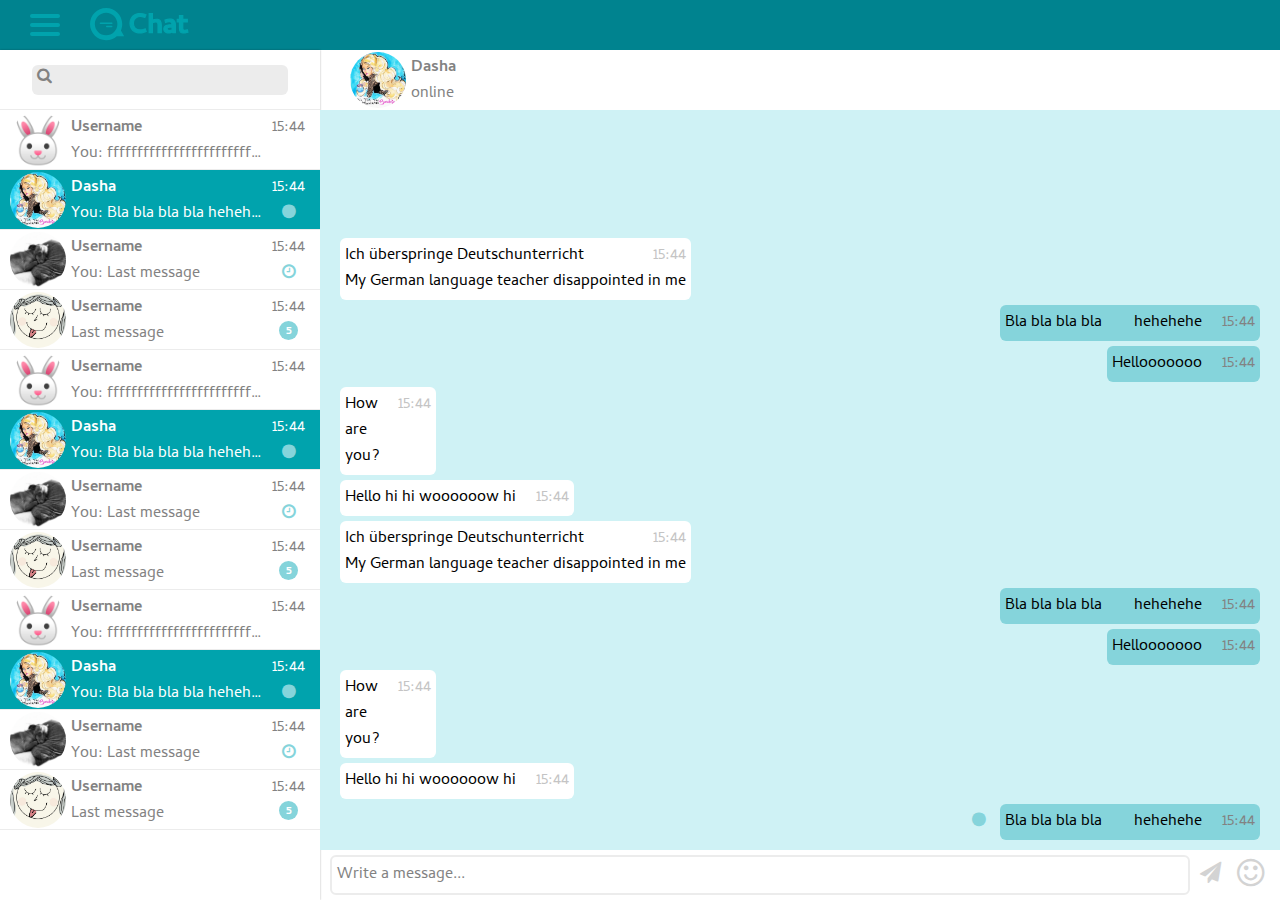
==== commit 08850ff3: "modals for settings and creating channels" ====
--- a/public/chat_page.html
+++ b/public/chat_page.html
@@ -8,12 +8,11 @@
         <link rel="stylesheet" href="styles/chat.css">
         <link rel="stylesheet" href="https://cdnjs.cloudflare.com/ajax/libs/font-awesome/4.7.0/css/font-awesome.min.css">
         <link href="https://fonts.googleapis.com/css2?family=Cambay&display=swap" rel="stylesheet">
-        <script src="scripts/chat.js"></script>
-        <script src="scripts/menu.js"></script>
+        <script type="module" src="scripts/chat.js"></script>
     </head>
     <body>
         <header>
-            <div class="menu-icon" onclick="toggleMenu(this)">
+            <div id="menu" class="menu-icon">
                 <div></div>
                 <div></div>
                 <div></div>
@@ -22,11 +21,87 @@
         </header>
         <main>
             <nav id="sideNav" class="side-nav">
-                <button><i class="fa fa-unlock fa-lg"></i>New public channel</button>
-                <button><i class="fa fa-lock fa-lg"></i>New private channel</button>
-                <button><i class="fa fa-cog fa-lg"></i>Settings</button>
-                <!-- <button><i class="fa fa-user-circle-o fa-lg"></i>Edit profile</button> -->
-                <!-- <button><i class="fa fa-moon-o fa-lg"></i>Night mode</button> -->
+                <button id="addPublicChannel"><i class="fa fa-unlock fa-lg"></i>New public channel</button>
+                <div id="publicChannelModal" class="modal-wrapper">
+                    <div class="modal">
+                        <button id="close_1" class="icon-btn"><i class="fa fa-times"></i></button>
+                        <div class="modal-content">
+                            <form class="form-modal">
+                                <div class="input-wrapper"> 
+                                    <input type="text" placeholder=" " name="publicChannel" id="publicChannel">
+                                    <label for="publicChannel">Channel name</label>
+                                </div>
+                                <button class="form-btn" type="submit">Create</button>
+                            </form>
+                        </div>
+                    </div>
+                </div>
+
+                <button id="addPrivateChannel"><i class="fa fa-lock fa-lg"></i>New private channel</button>
+                <div id="privateChannelModal" class="modal-wrapper">
+                    <div class="modal">
+                        <button id="close_2" class="icon-btn"><i class="fa fa-times"></i></button>
+                        <div class="modal-content">
+                            <form class="form-modal">
+                                <div class="input-wrapper"> 
+                                    <input type="text" placeholder=" " name="privateChannel" id="privateChannel">
+                                    <label for="privateChannel">Channel name</label>
+                                </div>
+                                <div class="input-wrapper">
+                                    <input type="password" placeholder=" " name="password" id="password">
+                                    <label for="password">Password</label>
+                                </div>
+                                <div class="input-wrapper">
+                                    <input type="password" placeholder=" " name="passwordConfirm" id="passwordConfirm">
+                                    <label for="passwordConfirm">Confirm password</label>
+                                </div>
+                                <button class="form-btn" type="submit">Create</button>
+                            </form>
+                        </div>
+                    </div>
+                </div>
+
+                <button id="openSettings"><i class="fa fa-cog fa-lg"></i>Settings</button>
+                <div id="settingsModal" class="modal-wrapper">
+                    <div class="modal">
+                        <div class="modal-header">
+                            <img class="avatar" src="images/dasha.jpg" alt="Avatar">
+                            <div class="dialog-info">
+                                <p class="username">Dasha</p>
+                            </div>
+                            <button id="close_3" class="icon-btn"><i class="fa fa-times"></i></button>
+                        </div>
+                        <div class="modal-content">
+                            <button id="editUsername"><i class="fa fa-pencil fa-lg"></i>Edit username</button>
+
+                            <button><i class="fa fa-camera fa-lg"></i>Edit profile photo</button>
+                            <div class="switch-wrapper">
+                                <p><i class="fa fa-moon-o fa-lg"></i>Night mode</p>
+                                <div class="toggle-switch">
+                                    <input type="checkbox" id="toggleSwitch"/>
+                                    <label for="toggleSwitch"></label>       
+                                </div>    
+                            </div>     
+                        </div>
+                    </div>
+                </div>
+
+                <div id="usernameModal" class="modal-wrapper">
+                    <div class="modal">
+                        <button id="close_4" class="icon-btn"><i class="fa fa-times"></i></button>
+                        <div class="modal-content">
+                            <form class="form-modal">
+                                <div class="input-wrapper"> 
+                                    <input type="text" placeholder=" " name="username" id="username"
+                                    value="Dasha">
+                                    <label for="username">Username</label>
+                                </div>
+                                <button class="form-btn" type="submit">Save</button>
+                            </form>
+                        </div>
+                    </div>
+                </div>
+
                 <button><i class="fa fa-sign-out fa-lg"></i>Log out</button>
             </nav>
             <div class="container" id="main">
@@ -176,7 +251,7 @@
                             <p class="username">Dasha</p>
                             <p>online</p>
                         </div>
-                        <button class="icon-btn"><i class="fa fa-info-circle fa-2x"></i></button>
+                        <!-- <button class="icon-btn"><i class="fa fa-info-circle fa-2x"></i></button> -->
                     </div>
                     <ul class="chat-history">
                         <li class="msg msg-out">
--- a/public/styles/styles.css
+++ b/public/styles/styles.css
@@ -72,3 +72,56 @@
 a:active {
     text-decoration: underline;
 }
+
+.input-wrapper {
+    position: relative;
+    width: 100%;
+}
+
+.input-wrapper input {
+    width: 100%;
+    outline: none;
+    border: none;
+    border-bottom: 2px solid #A3A3A3;
+    background-color: transparent;
+    transition: border-bottom-color 0.5s;
+}
+
+.input-wrapper input:focus,
+.input-wrapper input:not(:placeholder-shown) {
+    border-bottom-color: var(--color-secondary);
+}
+
+.input-wrapper label {
+    height: 1.5em;
+    position: absolute;
+    top: 0;
+    left: 0; 
+    color: var(--text-color-light);
+    transition: 0.5s;
+}
+
+.input-wrapper input:focus + label, 
+.input-wrapper input:not(:placeholder-shown) + label {
+    font-size: 0.9em;
+    top: -1.5em;
+}
+
+.input-wrapper:not(:last-of-type) > input{
+    margin-bottom: 0.5em;
+}
+
+.form-btn {
+    width: 100%;
+    height: 2.1em;
+    border-radius: 10px;
+    background-color: var(--color-secondary);
+    font-weight: bold;
+    color: white;
+    transition: 0.3s;
+}
+
+.form-btn:hover {
+    background-color: var(--color-secondary-dark);
+    cursor: pointer;
+}--- a/public/styles/chat.css
+++ b/public/styles/chat.css
@@ -65,7 +65,7 @@
     transition: 0.4s; 
 }
 
-.side-nav button {
+.side-nav > button {
     display: block;
     width: 100%;
     height: 4em;
@@ -77,11 +77,12 @@
     transition: 0.3s;
 }
   
-.side-nav button:hover {
+.side-nav > button:hover {
     background-color: #4b4b4b;
 }
 
-.side-nav i {
+.side-nav > button > i,
+.modal-content i {
     margin: 0 10px;
 }
 
@@ -90,12 +91,15 @@
 }
 
 .icon-btn {
-    height: 40px;
     outline: none;
     border: none;
     background-color: white;
     color: lightgrey;
     transition: color 0.3s;
+}
+
+.chat-container .icon-btn {
+    height: 40px;
 }
 
 .icon-btn:hover {
@@ -313,4 +317,108 @@
 .msg-out > i {
     margin-right: 10px;
     color: #85D4DB;
+}
+
+.modal-wrapper {
+    display: none; 
+    width: 100%;
+    height: 100%;
+    position: fixed; 
+    left: 0;
+    top: 0;
+    background-color: rgba(0, 0, 0, 0.5);
+}
+  
+.modal {
+    width: 20%;
+    margin: 200px auto;
+    text-align: end;
+    background-color: white;
+}
+
+.modal > button {
+    margin: 15px;
+}
+
+.modal-header {
+    display: flex;
+    align-items: flex-start;
+    padding: 15px 15px 15px 30px;
+}
+
+.modal-content {
+    padding: 0 40px 40px;
+    color: initial;
+}
+
+.form-modal {
+    display: flex;
+    flex-direction: column;
+    align-items: center;
+    gap: 1.5em;
+}
+
+input[type=checkbox] {
+    display: block;
+	height: 0;
+    width: 0;
+	visibility: hidden;
+}
+
+.switch-wrapper {
+    display: flex;
+    justify-content: space-between;
+}
+
+.toggle-switch > label {
+    width: 36px;
+    height: 20px;
+    display: inline-block;
+    position: relative;
+    cursor: pointer;
+    text-indent: -9999px;
+	background: var(--text-color-light);
+	border-radius: 10px;
+}
+
+.toggle-switch > label:after {
+    width: 16px;
+	height: 16px;
+	position: absolute;
+	top: 2px;
+    left: 2px;
+    content: "";
+    border-radius: 8px;
+    background: white;
+	transition: 0.2s;
+}
+
+.toggle-switch label:active:after {
+	width: 25px;
+}
+
+input:checked + label {
+    background-color: var(--color-primary-dark);
+}
+
+input:checked + label:after {
+	left: calc(100% - 2px);
+	transform: translateX(-100%);
+}
+
+#settingsModal .modal-content {
+    display: flex;
+    flex-direction: column;
+    gap: 15px;
+    padding: 20px 40px 40px;
+    background-color: var(--color-primary-light);
+}
+
+#settingsModal .modal-content > button {
+    text-align: start;
+    background-color: var(--color-primary-light);
+}
+
+#settingsModal .modal-content > button:hover {
+    color: var(--text-color-light);
 }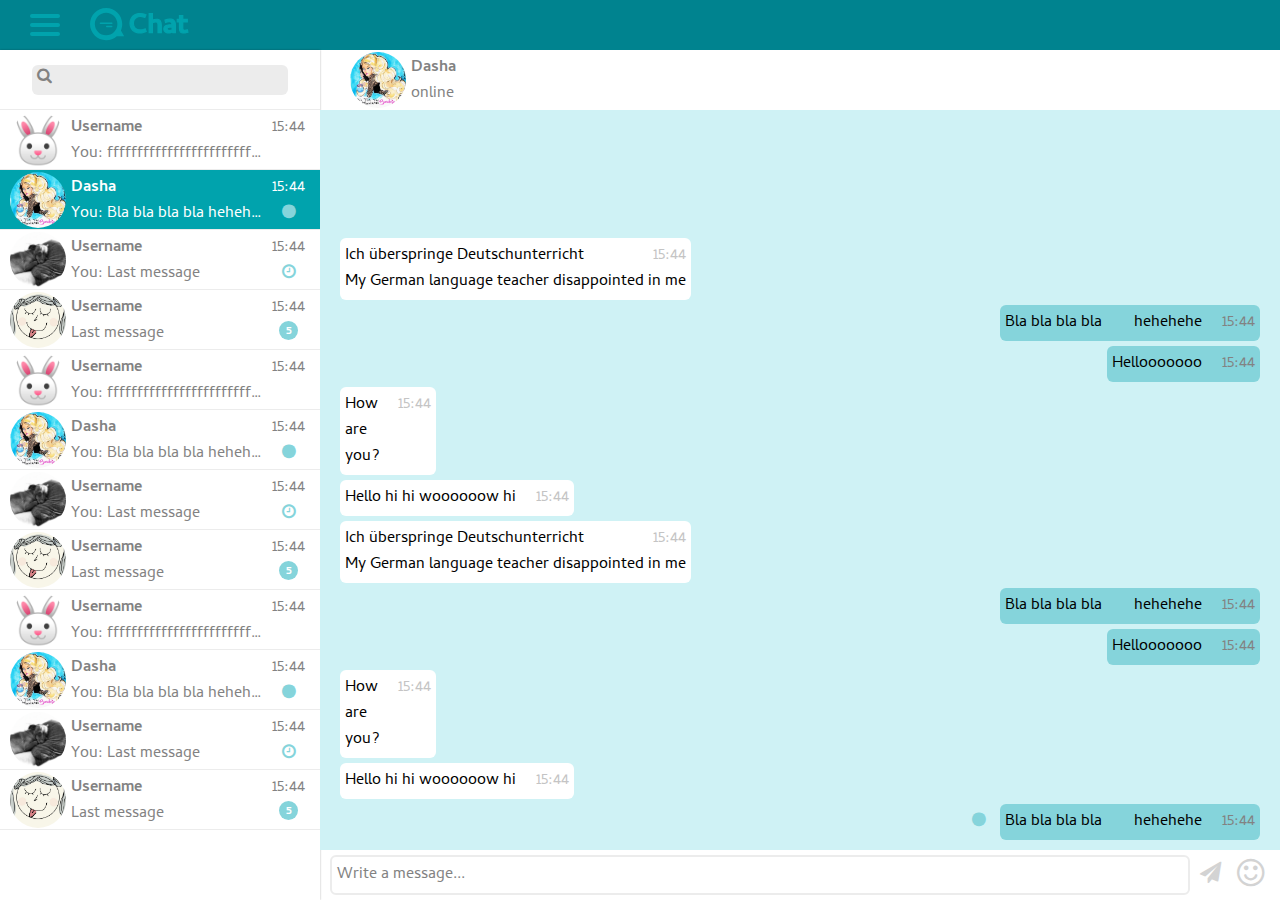
==== commit 8e205da1: "firebase hosting" ====
--- a/public/chat_page.html
+++ b/public/chat_page.html
@@ -166,7 +166,7 @@
                                 <time datetime="2020-07-24T15:44:00">15:44</time>
                             </div>
                         </li>
-                        <li class="dialog active">
+                        <li class="dialog">
                             <img class="avatar" src="images/dasha.jpg" alt="Avatar">
                             <div class="dialog-info">
                                 <p class="username">Dasha</p>
@@ -209,7 +209,7 @@
                                 <time datetime="2020-07-24T15:44:00">15:44</time>
                             </div>
                         </li>
-                        <li class="dialog active">
+                        <li class="dialog">
                             <img class="avatar" src="images/dasha.jpg" alt="Avatar">
                             <div class="dialog-info">
                                 <p class="username">Dasha</p>
@@ -275,7 +275,7 @@
                             <div>
                                 <time datetime="2020-07-24T15:44:00">15:44</time>
                                 <p>Hellooooooo</p>
-                            <div>
+                            </div>
                         </li>
                         <li class="msg msg-out">
                             <div>
--- a/public/styles/chat.css
+++ b/public/styles/chat.css
@@ -98,10 +98,6 @@
     transition: color 0.3s;
 }
 
-.chat-container .icon-btn {
-    height: 40px;
-}
-
 .icon-btn:hover {
     color: var(--text-color-light);
 }
@@ -129,6 +125,7 @@
 
 input[type="search"] {
     flex: 1;
+    width: 100%;
     margin-left: 10px;
     outline: none;
     border: none;
@@ -136,7 +133,8 @@
 }
 
 .dialog-list-container {
-    width: 25%;
+    /* display: none; */
+    width: 100%;
     box-shadow: 0px 0px 2px rgba(0, 0, 0, 0.3);
 }
 
@@ -218,10 +216,15 @@
 }
 
 .chat-container {
-    flex: 1;
-    max-width: 75%;
-    display: flex;
-    flex-direction: column;
+    display: none;
+    /* flex: 1;
+    width: 100%;
+    display: flex;
+    flex-direction: column; */
+}
+
+.chat-container .icon-btn {
+    height: 40px;
 }
 
 .chat-header {
@@ -276,7 +279,7 @@
 }
 
 .msg {
-    max-width: 60%;
+    max-width: 95%;
     list-style: none;
 }
 
@@ -330,7 +333,7 @@
 }
   
 .modal {
-    width: 20%;
+    width: 100%;
     margin: 200px auto;
     text-align: end;
     background-color: white;
@@ -421,4 +424,70 @@
 
 #settingsModal .modal-content > button:hover {
     color: var(--text-color-light);
+}
+
+@media only screen and (min-width: 400px) {
+
+}
+
+@media only screen and (min-width: 600px) {
+    .dialog-list-container {
+        display: block;
+        width: 40%;
+    }
+    
+    .chat-container {
+        flex: 1;
+        max-width: 60%;
+        display: flex;
+        flex-direction: column;
+    }
+         
+    .msg {
+        max-width: 95%;
+    }
+
+    .modal {
+        width: 50%;
+    }
+}
+
+@media only screen and (min-width: 768px) {     
+    .dialog-list-container {
+        width: 30%;
+    }
+    
+    .chat-container {
+        max-width: 70%;
+    }
+         
+    .msg {
+        max-width: 80%;
+    }
+
+    .modal {
+        width: 40%;
+    }
+}
+
+@media only screen and (min-width: 992px) {
+    #main {
+        transition: margin-left .4s;
+    }
+
+    .dialog-list-container {
+        width: 25%;
+    }
+    
+    .chat-container {
+        max-width: 75%;
+    }
+         
+    .msg {
+        max-width: 60%;
+    }
+
+    .modal {
+        width: 30%;
+    }
 }